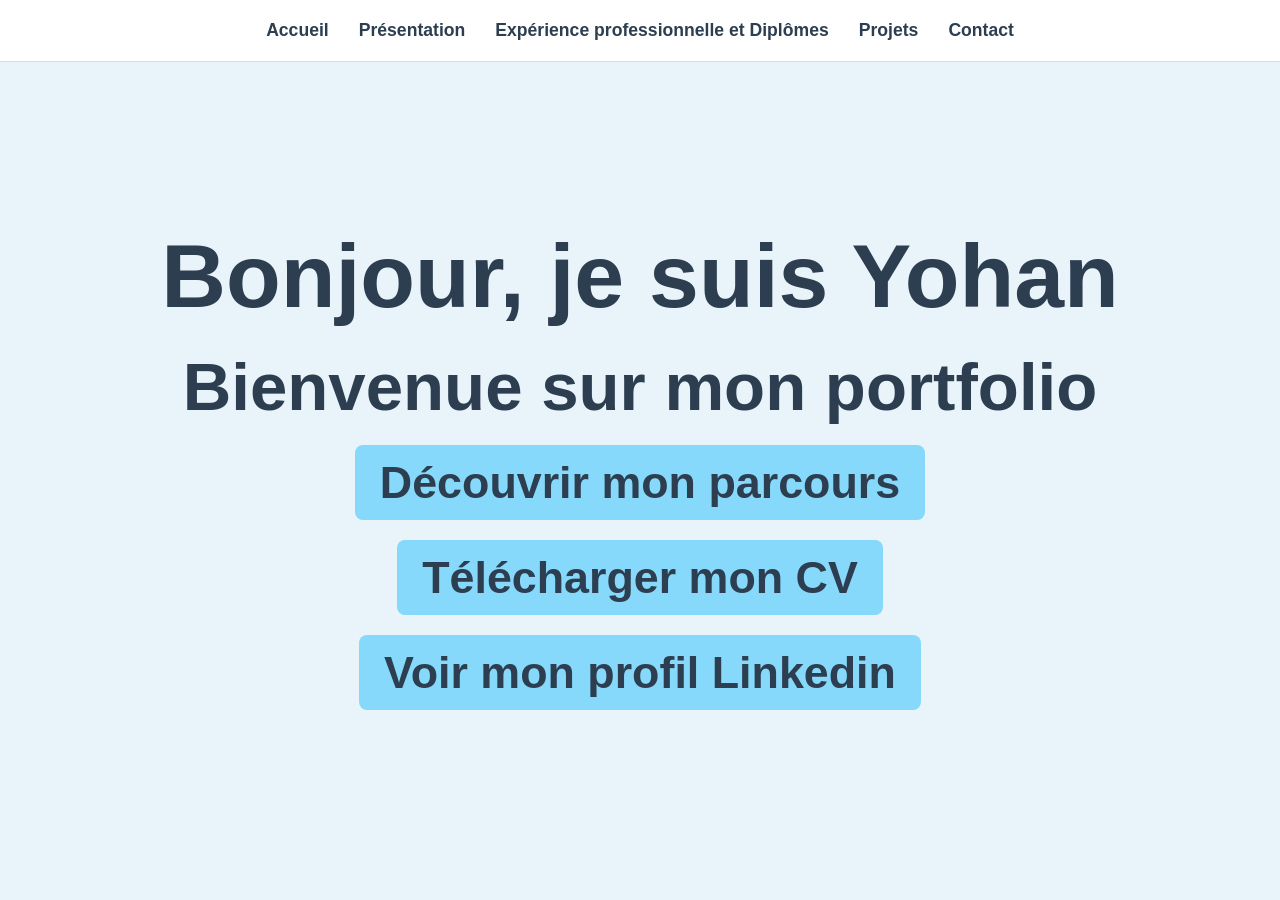
==== index.html @ 22ca3da9 "premier commit" ====
<!DOCTYPE html>
<html lang="fr">
<head>
    <meta charset="UTF-8">
    <meta name="viewport" content="width=device-width, initial-scale=1.0">
    <title>Portfolio - Yohan</title>
    <link rel="stylesheet" href="style.css">
</head>

<body>
    <header>
        <input type="checkbox" id="nav-toggle" class="nav-toggle">
        <label for="nav-toggle" class="nav-burger" aria-label="Ouvrir le menu">
            <span></span><span></span><span></span>
        </label>
        <nav>
            <a href="index.html">Accueil</a>
            <a href="presentation.html">Présentation</a>
            <a href="xp_pro.html"> Expérience professionnelle et Diplômes</a>
            <a href="projets.html">Projets</a>
            <a href="contact.html">Contact</a>
        </nav>
    </header>

    <section id="présentation">
        <h1>Bonjour, je suis Yohan</h1>
        <h2>Bienvenue sur mon portfolio</h2>
        <a class="btn" href="presentation.html">Découvrir mon parcours</a>
        <a class="btn" href="cv_avronsart_yohan.pdf" target="_blank">Télécharger mon CV</a>
        <a class="btn" href="https://www.linkedin.com/in/yohan-avronsart-973181307?utm_source=share_via&utm_content=profile&utm_medium=member_android" target="_blank">Voir mon profil Linkedin</a>
    </section>
</body>
</html>
---- style.css ----
/* ----- RESET ----- */
* {
    margin: 0;
    padding: 0;
    box-sizing: border-box;
    font-family: Arial, Helvetica, sans-serif;
}

img {
    max-width: 100%;
    height: auto;
    display: block;
}

/* ----- COULEURS ----- */
:root {
    --bleu-clair: #86d9fa;
    --gris-fonce: #2C3E50;
    --gris-clair: #E8F4FA;
    --blanc: #FFFFFF;
}

/* ----- BODY ----- */
body {
    background-color: var(--gris-clair);
    color: var(--gris-fonce);
}

/* Layout desktop */
.layout-aside {
    display: flex;
}


/* ----- HEADER / NAV ----- */
header {
    background-color: var(--blanc);
    padding: clamp(12px, 3vw, 20px);
    border-bottom: 1px solid #ddd;
}

nav {
    display: flex;
    flex-wrap: wrap;
    gap: clamp(12px, 2.5vw, 30px);
    justify-content: center;
}

nav a {
    text-decoration: none;
    color: var(--gris-fonce);
    font-weight: bold;
    font-size: 1.1rem;
}

nav a:hover {
    color: var(--bleu-clair);
}

/* ----- MENU BURGER ----- */
/* La case à cocher reste focusable au clavier mais invisible à l'écran */
.nav-toggle {
    position: absolute;
    opacity: 0;
    width: 1px;
    height: 1px;
}

.nav-burger {
    display: none;
    cursor: pointer;
}

.nav-burger span {
    display: block;
    width: 26px;
    height: 3px;
    margin: 5px 0;
    background-color: var(--gris-fonce);
    border-radius: 2px;
}

.nav-toggle:focus-visible + .nav-burger {
    outline: 2px solid var(--bleu-clair);
    outline-offset: 4px;
}

/* ----- PAGE D'ACCUEIL ----- */
#présentation {
    min-height: 90vh;
    display: flex;
    flex-direction: column;
    justify-content: center;
    align-items: center;
    text-align: center;
    gap: 20px;
    padding: 40px 20px;
    /* taille heritee par les .btn : fluide pour ne pas deborder sur mobile */
    font-size: clamp(1.1rem, 3.5vw, 3rem);
}

#présentation h1 {
    font-size: clamp(1.75rem, 7vw, 6rem);
}

#présentation p {
    font-size: clamp(1rem, 3vw, 1.5rem);
}

.btn {
    background-color: var(--bleu-clair);
    color: var(--gris-fonce);
    padding: 12px 25px;
    border-radius: 8px;
    text-decoration: none;
    font-weight: bold;
}

.btn:hover {
    background-color: var(--gris-fonce);
    color: var(--blanc);
}

/* ----- ASIDE ----- */
.sidebar {
    flex: 0 0 22%;
    min-height: 100vh;
    background-color: var(--blanc);
    border-right: 1px solid #ddd;

    display: flex;
    flex-direction: column;
    align-items: center;
    padding-top: 30px;
    gap: 20px;
    text-align: center;
}

.sidebar img {
    width: 70%;
    max-width: 227px;
    border-radius: 10px;
}

.sidebar h1 {
    font-size: 1.6rem;
    color: var(--gris-fonce);
}

/* ----- MAIN ----- */
main {
    padding: clamp(20px, 5vw, 40px);
    flex: 1;
    min-width: 0;
}

main h1 {
    font-size: clamp(1.5rem, 4vw, 2.2rem);
    margin-bottom: 20px;
}

main p {
    font-size: clamp(1rem, 2.5vw, 1.2rem);
    line-height: 1.6;
}

/* ----- CARTES PROJETS ----- */
.project-card {
    background-color: var(--blanc);
    padding: 20px;
    border-radius: 10px;
    margin-bottom: 20px;
    border: 1px solid #ddd;
}

.project-card h2 {
    margin-bottom: 10px;
}

/* ----- SECTION DIPLÔMES ----- */
.diplomes {
    margin-top: 40px;
}

.diplomes h2 {
    font-size: 1.8rem;
    margin-bottom: 15px;
    color: var(--gris-fonce);
}

.diplomes ul {
    list-style: none;
    padding-left: 0;
}

.diplomes li {
    background-color: var(--blanc);
    padding: 15px;
    margin-bottom: 10px;
    border-radius: 8px;
    border: 1px solid #ddd;
    font-size: 1.2rem;
}

/* ----- SOFT SKILLS ----- */
.softskills {
    margin-top: 40px;
}

.softskills h1 {
    font-size: 1.8rem;
    margin-bottom: 15px;
    color: var(--gris-fonce);
}

.softskills p {
    background-color: var(--blanc);
    padding: 15px;
    border-radius: 8px;
    border: 1px solid #ddd;
    font-size: 1.2rem;
    line-height: 1.6;
}

/* ----- PASSIONS ----- */
.passions {
    margin-top: 40px;
}

.passions h1 {
    font-size: 1.8rem;
    margin-bottom: 15px;
    color: var(--gris-fonce);
}

.passions p {
    background-color: var(--blanc);
    padding: 15px;
    border-radius: 8px;
    border: 1px solid #ddd;
    font-size: 1.2rem;
    line-height: 1.6;
}


/* ----- LISTES SOFT SKILLS / PASSIONS ----- */
/* Les puces par defaut s'alignaient mal avec le texte centre de la sidebar :
   on les remplace par des etiquettes arrondies qui se repartissent sur la largeur */
.softskills,
.passions {
    width: 100%;
    padding: 0 15px;
}

.softskills ul,
.passions ul {
    list-style: none;
    padding-left: 0;
    display: flex;
    flex-wrap: wrap;
    justify-content: center;
    gap: 10px;
}

.softskills li,
.passions li {
    padding: 8px 16px;
    background-color: var(--gris-clair);
    color: var(--gris-fonce);
    border: 1px solid var(--bleu-clair);
    border-radius: 999px;
    font-size: 1rem;
    font-weight: bold;
    line-height: 1.3;
}


/* ----- FORMULAIRE DE CONTACT ----- */
.contact-form {
    max-width: 640px;
    margin-top: 25px;
    display: flex;
    flex-direction: column;
    gap: 20px;
}

/* Prenom + Nom cote a cote, empiles automatiquement sous ~440px */
.form-row {
    display: flex;
    flex-wrap: wrap;
    gap: 20px;
}

.form-group {
    min-width: 0;
    display: flex;
    flex-direction: column;
    gap: 8px;
}

/* Le grow ne s'applique QUE dans .form-row : sinon les groupes du formulaire
   (colonne) s'etireraient verticalement et creuseraient un vide */
.form-row .form-group {
    flex: 1 1 200px;
}

.form-group label {
    font-weight: bold;
    font-size: 1rem;
}

.form-group input,
.form-group textarea {
    width: 100%;
    padding: 12px;
    font-size: 1rem;
    color: var(--gris-fonce);
    background-color: var(--blanc);
    border: 1px solid #ddd;
    border-radius: 8px;
}

.form-group textarea {
    min-height: 160px;
    line-height: 1.6;
    resize: vertical;
}

.form-group input:focus,
.form-group textarea:focus {
    border-color: var(--bleu-clair);
    outline: 2px solid var(--bleu-clair);
    outline-offset: 1px;
}

/* Le bouton d'envoi reprend .btn, avec les remises a zero propres a <button> */
button.btn {
    align-self: flex-start;
    border: none;
    font-size: 1.1rem;
    cursor: pointer;
}


/* Repli si le client mail du visiteur ne recupere pas le corps du message */
.form-note {
    max-width: 640px;
    margin-top: 25px;
    font-size: 1rem;
    line-height: 1.6;
}

.form-note a {
    color: var(--gris-fonce);
    font-weight: bold;
}

.form-note a:hover {
    color: var(--bleu-clair);
}


/* ----- MOBILE ----- */
@media screen and (max-width: 767px) {
    /* Le header devient une barre avec le burger à droite */
    header {
        display: flex;
        flex-direction: column;
        align-items: flex-start;
    }

    .nav-burger {
        display: block;
        align-self: flex-end;
    }

    /* Menu replié par défaut, déplié quand la case est cochée */
    nav {
        display: none;
        width: 100%;
        flex-direction: column;
        gap: 0;
    }

    .nav-toggle:checked ~ nav {
        display: flex;
    }

    nav a {
        width: 100%;
        padding: 12px 0;
        border-bottom: 1px solid #ddd;
        font-size: 1rem;
    }

    /* Une seule colonne : le contenu (qui porte le menu) passe en premier,
       la sidebar bascule en dessous */
    .layout-aside {
        flex-direction: column;
    }

    .layout-aside main {
        order: -1;
    }

    .sidebar {
        flex: 1 1 auto;
        width: 100%;
        min-height: 0;
        border-right: none;
        border-bottom: 1px solid #ddd;
        padding-bottom: 20px;
    }

    .sidebar img {
        width: 50%;
        max-width: 160px;
    }

    #présentation {
        min-height: auto;
        padding: 60px 20px;
    }

    .btn {
        display: block;
        width: 100%;
        max-width: 320px;
        text-align: center;
    }
}


/* ----- TABLETTE ----- */
@media screen and (min-width: 768px) and (max-width: 1023px) {
    .sidebar {
        flex: 0 0 30%;
    }

    .sidebar img {
        width: 80%;
    }

    nav a {
        font-size: 1rem;
    }
}
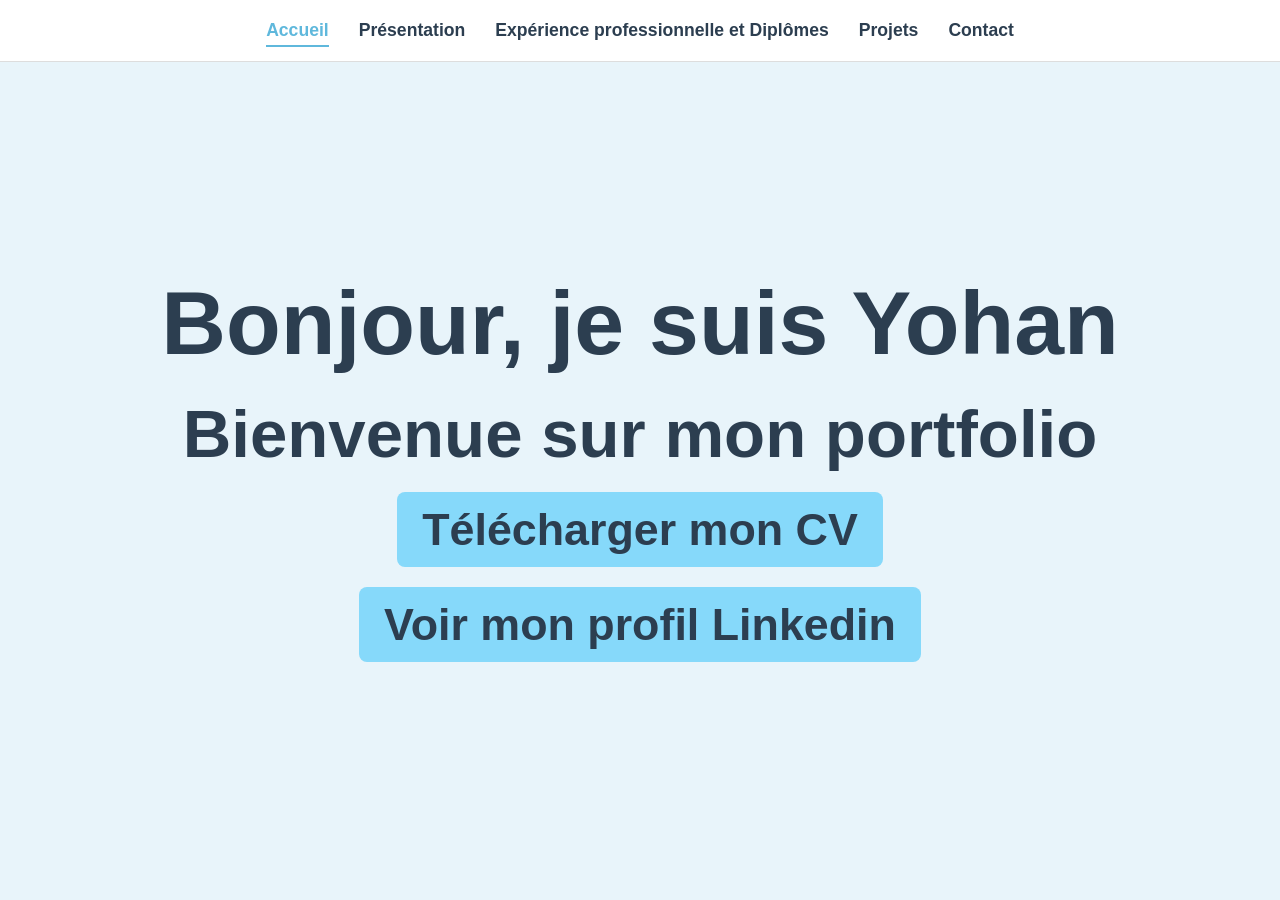
==== commit 0ddf2ceb: "cv" ====
--- a/index.html
+++ b/index.html
@@ -4,28 +4,32 @@
     <meta charset="UTF-8">
     <meta name="viewport" content="width=device-width, initial-scale=1.0">
     <title>Portfolio - Yohan</title>
-    <link rel="stylesheet" href="style.css">
+    <link rel="stylesheet" href="css/commun.css">
+    <link rel="stylesheet" href="css/index.css">
 </head>
 
 <body>
     <header>
-        <input type="checkbox" id="nav-toggle" class="nav-toggle">
-        <label for="nav-toggle" class="nav-burger" aria-label="Ouvrir le menu">
+        <!-- mise en place du burger pour responsive-->
+        <input type="checkbox" id="nav-toggle" class="nav-toggle" aria-label="Ouvrir le menu">
+        <label for="nav-toggle" class="nav-burger">
             <span></span><span></span><span></span>
         </label>
+
+        <!-- liens vers les autres onglets-->
         <nav>
-            <a href="index.html">Accueil</a>
+            <a href="index.html" class="active">Accueil</a>
             <a href="presentation.html">Présentation</a>
-            <a href="xp_pro.html"> Expérience professionnelle et Diplômes</a>
+            <a href="experience_pro.html"> Expérience professionnelle et Diplômes</a>
             <a href="projets.html">Projets</a>
             <a href="contact.html">Contact</a>
         </nav>
     </header>
 
+    <!-- boutons linkedin et téléchargement CV-->
     <section id="présentation">
         <h1>Bonjour, je suis Yohan</h1>
         <h2>Bienvenue sur mon portfolio</h2>
-        <a class="btn" href="presentation.html">Découvrir mon parcours</a>
         <a class="btn" href="cv_avronsart_yohan.pdf" target="_blank">Télécharger mon CV</a>
         <a class="btn" href="https://www.linkedin.com/in/yohan-avronsart-973181307?utm_source=share_via&utm_content=profile&utm_medium=member_android" target="_blank">Voir mon profil Linkedin</a>
     </section>
--- a/css/commun.css
+++ b/css/commun.css
@@ -0,0 +1,332 @@
+/* =========================================================
+   STYLES COMMUNS À TOUTES LES PAGES
+   Chargé en premier par chaque page, avant sa feuille de style dédiée.
+   Contient : reset, couleurs, header/navigation, menu burger,
+   contenu principal, boutons et sidebar (presentation + xp_pro)
+   ========================================================= */
+
+
+/* ----- RESET ----- */
+/* garantir un rendu homogène entre navigateurs*/
+/* Supprime les marges/paddings par défaut, inclut bordure et padding
+   dans la taille des éléments et applique une police commune */
+* {
+    margin: 0;
+    padding: 0;
+    box-sizing: border-box;
+    font-family: Arial, Helvetica, sans-serif;
+}
+
+/* Les images ne dépassent jamais leur conteneur et gardent leurs proportions ;
+   display: block supprime l'espace vide sous l'image */
+img {
+    max-width: 100%;
+    height: auto;
+    display: block;
+}
+
+/* ----- COULEURS ----- */
+/* Variables CSS réutilisées dans tous les fichiers : changer une valeur ici
+   modifie la couleur partout sur le site */
+:root {
+    --bleu-clair: #86d9fa; /* couleur de fond des boutons*/
+    --bleu-actif: #5fb8dc; /* couleur de l'onglet actif */
+    --gris-fonce: #2C3E50; /* couleur de la police d'écriture*/
+    --gris-clair: #E8F4FA;  /* couleur du fond*/
+    --blanc: #FFFFFF; /* couleur du header */
+}
+
+/* ----- BODY ----- */
+/* Couleur de fond et couleur de texte par défaut de toutes les pages */
+body {
+    background-color: var(--gris-clair);
+    color: var(--gris-fonce);
+}
+
+/* Layout desktop */
+/* Pages avec barre latérale (presentation, xp_pro) :
+   la sidebar et le contenu principal sont placés côte à côte */
+.layout-aside {
+    display: flex;
+}
+
+
+/* ----- HEADER / NAV ----- */
+/* Bandeau blanc en haut de page contenant le menu ;
+   clamp() adapte le padding à la largeur de l'écran (min 12px, max 20px) */
+header {
+    background-color: var(--blanc);
+    padding: clamp(12px, 3vw, 20px);
+    border-bottom: 1px solid #ddd;
+}
+
+/* Liens du menu alignés horizontalement et centrés,
+   ils passent à la ligne s'il n'y a pas assez de place */
+nav {
+    display: flex;
+    flex-wrap: wrap;
+    gap: clamp(12px, 2.5vw, 30px);
+    justify-content: center;
+}
+
+/* Style des liens du menu : sans soulignement, en gras,
+   avec une transition douce de la couleur au survol.
+   position: relative sert de repère pour la barre animée (::after) */
+nav a {
+    position: relative;
+    text-decoration: none;
+    color: var(--gris-fonce);
+    font-weight: bold;
+    font-size: 1.1rem;
+    transition: color 0.3s ease;
+}
+
+/* Barre bleue animée sous le lien */
+/* Largeur 0 au repos : elle est invisible jusqu'au survol */
+nav a::after {
+    content: "";
+    position: absolute;
+    left: 0;
+    bottom: -6px;
+    width: 0;
+    height: 2px;
+    background-color: var(--bleu-clair);
+    transition: width 0.3s ease;
+}
+
+/* Au survol, le texte du lien passe en bleu */
+nav a:hover {
+    color: var(--bleu-clair);
+}
+
+/* Au survol, la barre s'étend sur toute la largeur du lien */
+nav a:hover::after {
+    width: 100%;
+}
+
+/* Onglet de la page actuellement sélectionnée */
+/* Texte en bleu plus soutenu pour indiquer la page en cours */
+nav a.active {
+    color: var(--bleu-actif);
+}
+
+/* La barre reste affichée en permanence sous l'onglet actif */
+nav a.active::after {
+    width: 100%;
+    background-color: var(--bleu-actif);
+}
+
+/* ----- MENU BURGER ----- */
+/* Menu mobile sans JavaScript : une case à cocher cachée ouvre/ferme
+   le menu, et son <label> sert de bouton (les trois barres) */
+
+/* La case à cocher reste focusable au clavier mais invisible à l'écran */
+.nav-toggle {
+    position: absolute;
+    opacity: 0;
+    width: 1px;
+    height: 1px;
+}
+
+/* Le bouton burger est caché sur ordinateur ;
+   il n'apparaît qu'en version mobile (voir section MOBILE) */
+.nav-burger {
+    display: none;
+    cursor: pointer;
+}
+
+/* Chacune des trois barres horizontales de l'icône burger */
+.nav-burger span {
+    display: block;
+    width: 26px;
+    height: 3px;
+    margin: 5px 0;
+    background-color: var(--gris-fonce);
+    border-radius: 2px;
+}
+
+/* Contour visible sur le burger quand on navigue au clavier (accessibilité) */
+.nav-toggle:focus-visible + .nav-burger {
+    outline: 2px solid var(--bleu-clair);
+    outline-offset: 4px;
+}
+
+/* ----- BOUTONS ----- */
+/* Boutons (Télécharger mon CV, LinkedIn, Envoyer le message) :
+   fond bleu clair, coins arrondis, sans soulignement */
+.btn {
+    background-color: var(--bleu-clair);
+    color: var(--gris-fonce);
+    padding: 12px 25px;
+    border-radius: 8px;
+    text-decoration: none;
+    font-weight: bold;
+}
+
+/* Au survol, les couleurs du bouton s'inversent (fond foncé, texte blanc) */
+.btn:hover {
+    background-color: var(--gris-fonce);
+    color: var(--blanc);
+}
+
+/* ----- ASIDE ----- */
+/* Barre latérale (photo, soft skills, passions, diplômes) :
+   largeur fixe de 22 %, hauteur de l'écran, contenu centré en colonne */
+.sidebar {
+    flex: 0 0 22%;
+    min-height: 100vh;
+    background-color: var(--blanc);
+    border-right: 1px solid #ddd;
+
+    display: flex;
+    flex-direction: column;
+    align-items: center;
+    padding-top: 10px;
+    gap: 20px;
+    text-align: center;
+}
+
+/* Photo de profil : 70 % de la sidebar, limitée à 227px, coins arrondis */
+.sidebar img {
+    width: 70%;
+    max-width: 227px;
+    border-radius: 10px;
+}
+
+/* ----- MAIN ----- */
+/* Zone de contenu principal : prend tout l'espace restant à côté de la sidebar.
+   min-width: 0 évite que du contenu trop large ne fasse déborder la page */
+main {
+    padding: clamp(20px, 5vw, 40px);
+    flex: 1;
+    min-width: 0;
+}
+
+/* Titre principal des pages, taille fluide selon l'écran */
+main h1 {
+    font-size: clamp(1.5rem, 4vw, 2.2rem);
+    margin-bottom: 20px;
+}
+
+/* Paragraphes du contenu principal, interligne aéré pour la lisibilité */
+main p {
+    font-size: clamp(1rem, 2.5vw, 1.2rem);
+    line-height: 1.6;
+}
+
+
+/* ----- MOBILE ----- */
+/* Styles appliqués aux écrans de 767px de large ou moins (téléphones) */
+@media screen and (max-width: 767px) {
+    /* Le header devient une barre avec le burger à droite */
+    header {
+        display: flex;
+        flex-direction: column;
+        align-items: flex-start;
+    }
+
+    /* Le bouton burger devient visible, calé à droite */
+    .nav-burger {
+        display: block;
+        align-self: flex-end;
+    }
+
+    /* Menu replié par défaut, déplié quand la case est cochée */
+    nav {
+        display: none;
+        width: 100%;
+        flex-direction: column;
+        gap: 0;
+    }
+
+    /* Quand la case à cocher est cochée (clic sur le burger), le menu s'affiche */
+    .nav-toggle:checked ~ nav {
+        display: flex;
+    }
+
+    /* Liens du menu mobile empilés, pleine largeur, séparés par un trait */
+    nav a {
+        width: 100%;
+        padding: 12px 0;
+        border-bottom: 1px solid #ddd;
+        font-size: 1rem;
+        /* hauteur de ligne fixe : chaque lien a une hauteur entière en pixels,
+           sinon le trait tombe « entre deux pixels » et paraît dédoublé */
+        line-height: 1.25;
+    }
+
+    /* Pas de barre animée sur mobile : elle s'ajouterait au trait gris
+       de séparation et on verrait deux traits sous le lien */
+    nav a::after {
+        display: none;
+    }
+
+    /* C'est le trait de séparation lui-même qui devient bleu
+       au survol et sous l'onglet de la page en cours ;
+       l'ombre intérieure de 1px l'épaissit à 2px sans décaler les liens */
+    nav a:hover {
+        border-bottom-color: var(--bleu-clair);
+        box-shadow: inset 0 -1px 0 var(--bleu-clair);
+    }
+
+    nav a.active {
+        border-bottom-color: var(--bleu-actif);
+        box-shadow: inset 0 -1px 0 var(--bleu-actif);
+    }
+
+    /* Une seule colonne : le contenu (qui porte le menu) passe en premier,
+       la sidebar bascule en dessous */
+    .layout-aside {
+        flex-direction: column;
+    }
+
+    /* order: -1 place le <main> avant la sidebar à l'affichage */
+    .layout-aside main {
+        order: -1;
+    }
+
+    /* La sidebar prend toute la largeur et perd sa hauteur minimale ;
+       la bordure droite est remplacée par une bordure basse */
+    .sidebar {
+        flex: 1 1 auto;
+        width: 100%;
+        min-height: 0;
+        border-right: none;
+        border-bottom: 1px solid #ddd;
+        padding-bottom: 20px;
+    }
+
+    /* Photo de profil plus petite sur mobile */
+    .sidebar img {
+        width: 50%;
+        max-width: 160px;
+    }
+
+    /* Boutons empilés, pleine largeur (max 320px), texte centré */
+    .btn {
+        display: block;
+        width: 100%;
+        max-width: 320px;
+        text-align: center;
+    }
+}
+
+
+/* ----- TABLETTE ----- */
+/* Styles appliqués aux écrans entre 768px et 1023px de large */
+@media screen and (min-width: 768px) and (max-width: 1023px) {
+    /* Sidebar un peu plus large que sur ordinateur */
+    .sidebar {
+        flex: 0 0 30%;
+    }
+
+    /* Photo de profil plus grande dans la sidebar */
+    .sidebar img {
+        width: 80%;
+    }
+
+    /* Liens du menu légèrement plus petits */
+    nav a {
+        font-size: 1rem;
+    }
+}
--- a/css/index.css
+++ b/css/index.css
@@ -0,0 +1,33 @@
+/* =========================================================
+   PAGE D'ACCUEIL (index.html)
+   Chargé après commun.css
+   ========================================================= */
+
+/* Section d'accueil centrée verticalement et horizontalement,
+   qui occupe presque toute la hauteur de l'écran */
+#présentation {
+    min-height: 90vh;
+    display: flex;
+    flex-direction: column;
+    justify-content: center;
+    align-items: center;
+    text-align: center;
+    gap: 20px;
+    padding: 40px 20px;
+    /* taille heritee par les .btn : fluide pour ne pas deborder sur mobile */
+    font-size: clamp(1.1rem, 3.5vw, 3rem);
+}
+
+/* Grand titre d'accueil dont la taille s'adapte à l'écran */
+#présentation h1 {
+    font-size: clamp(1.75rem, 7vw, 6rem);
+}
+
+/* ----- MOBILE ----- */
+/* La section d'accueil n'occupe plus toute la hauteur de l'écran */
+@media screen and (max-width: 767px) {
+    #présentation {
+        min-height: auto;
+        padding: 60px 20px;
+    }
+}
